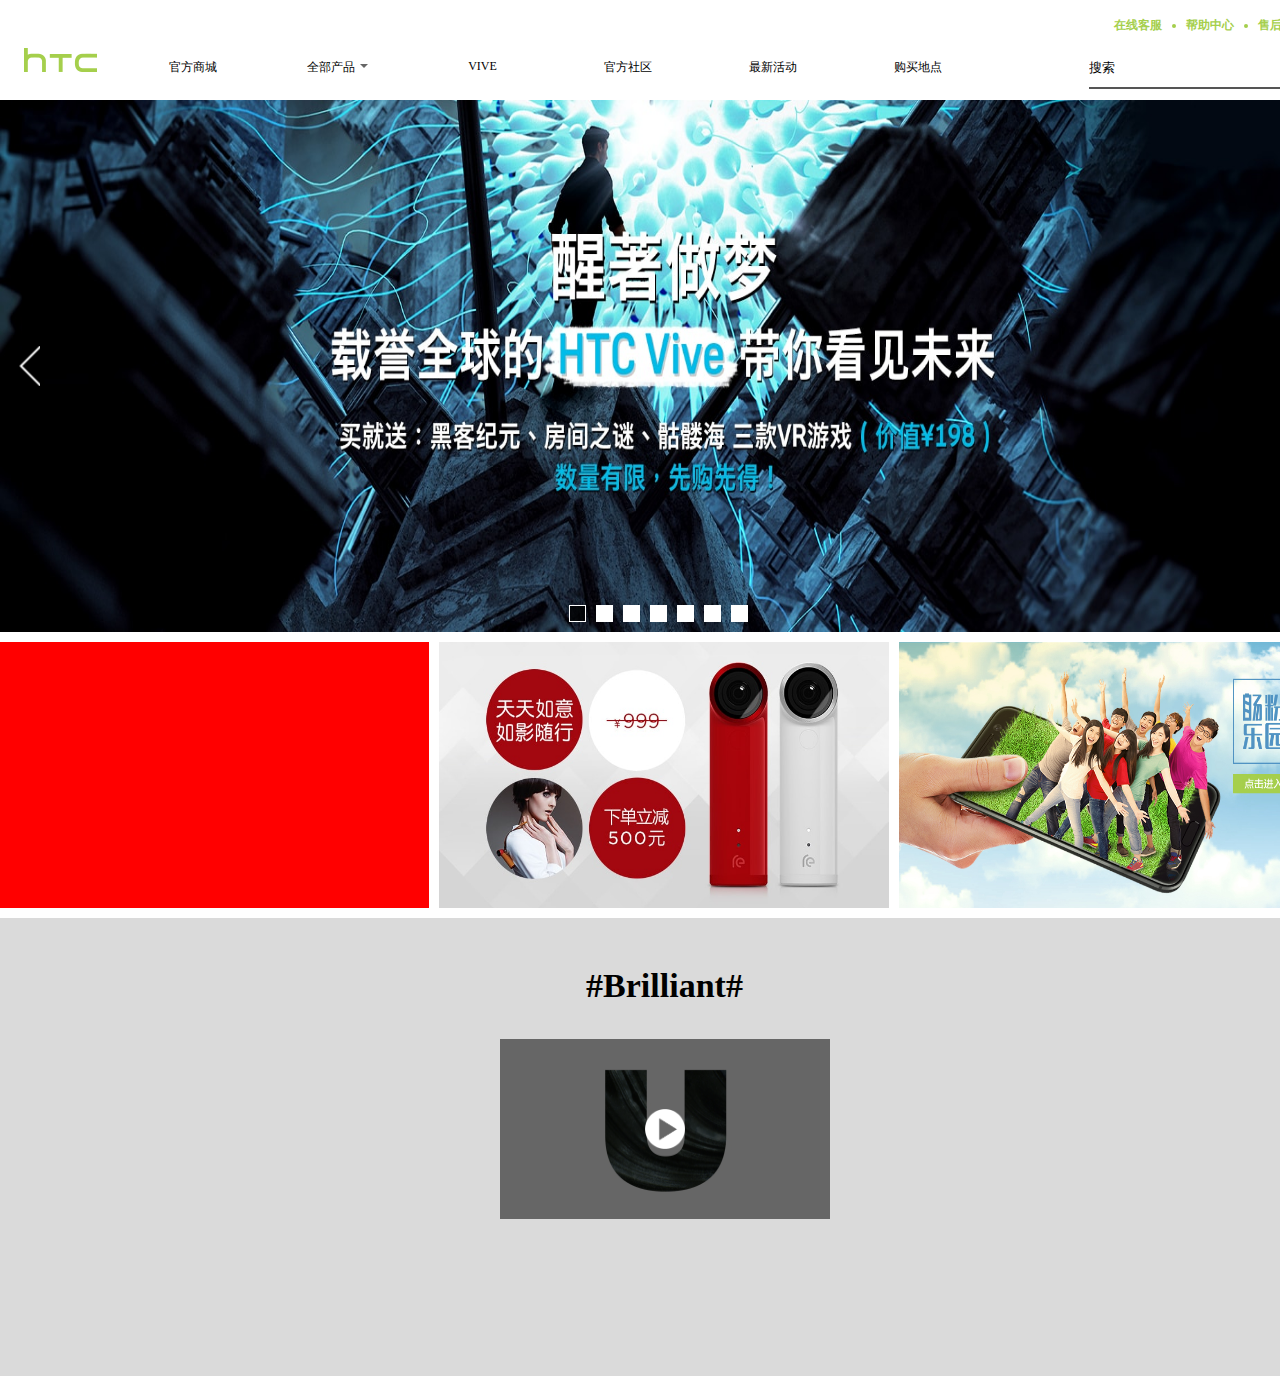
==== index.html @ 27a47383 "第一天" ====
<!DOCTYPE html>
<html>
	<head>
		<meta charset="utf-8" />
		<title></title>
	</head>
	<link rel="stylesheet" type="text/css" href="css/index.css">
	<script type="text/javascript" src="js/jquery-1.8.3.js"></script>
	<script type="text/javascript" src="js/lunbo.js"></script>
	<script type="text/javascript" src="js/index.js"></script>
	<body>
		<div class="header">
			<div class="midd">
			<div class="logo"><a href="#"></a></div>
			<div class="header-nav">
				<ul>
					<li>官方商城</li>
					<li class="produce">全部产品</li>
					<li>VIVE</li>
					<li>官方社区</li>
					<li>最新活动</li>
					<li>购买地点</li>
				</ul>
			</div>
			<div class="header-right">
				<div class="help-information">
					<ul>
					<li>在线客服</li>
					<li><div></div></li>
					<li>帮助中心</li>
					<li><div></div></li>
					<li>售后服务</li>
					</ul>
				</div>
				<div class="search">
					<input type="text" value="搜索">
					<input type="button">
				</div>
			</div>
			</div>
		</div>
		
		<!--lunbo-->
	<div class="banner">
		 <div class="midd">
		 	<div class="bannerbox">
          <ul>
		  <li><a href="#"><img id="img01" src="img/banner1.jpg"/></a></li>
		  <li><a href="#"><img id="img02" src="img/banner2.jpg"/></a></li>
		  <li><a href="#"><img id="img03" src="img/banner3.jpg"/></a></li>
		  <li><a href="#"><img id="img04" src="img/banner4.jpg"/></a></li>
		  <li><a href="#"><img id="img05" src="img/banner5.jpg"/></a></li>
		  <li><a href="#"><img id="img04" src="img/banner6.jpg"/></a></li>
		  <li><a href="#"><img id="img05" src="img/banner7.jpg"/></a></li>
		  <li><a href="#"><img id="img01" src="img/banner1.jpg"/></a></li>
		  </ul>
		  <ol>
			<li class="active"></li>
			<li></li>
			<li></li>
			<li></li>
			<li></li>
			<li></li>
			<li></li>
			
		 </ol>
		<span class="left"></span>
		<span class="right"></span>
		 	</div>
		 </div>
		</div> 
  <!--  imglist图片		--> 
		 <div class="midd">
		   <div class="imglist">
		 		<div class="youkuvideo">
		 			<iframe width="429" height="266" src="http://player.youku.com/embed/XMjE4MDY0MzEzMg==" frameborder="0" allowfullscreen=""></iframe>
		 		</div>
		 		<div class="boximg1">
		 			<a href="#"><img  src="img/img1.jpg"></a>
		 		</div>
		 		<div class="boximg2">
		 			<a href="#"><img src="img/img2.jpg"></a>
		 		</div>
		 	</div>
		 </div>
    <!-- 视频模块-->
     <div class="midd">
       <div class="movie">
       	    <h2>#Brilliant#</h2>
       	    <div class="video">
       	    	<a href="#"><img src="img/htc-u-ultra-video-thm .jpg" class="videoimg"></a>
       	    	<a href="#"><div class="shadow"><span><img src="img/button-video.png"></span></div></a>
       	    </div>
       	
        </div>
      </div>   
    
		
	</body>
</html>
---- css/index.css ----
/*********************************common***************************************/
* {
  padding: 0px;
  margin: 0px; }

li {
  list-style: none; }

a {
  text-decoration: none; }

.midd {
  width: 1329px;
  margin: 0 auto; }

/**********************************header*****************************/
.header {
  width: 100%;
  height: 100px; }

.logo {
  width: 120px;
  height: 100px;
  background: url("../img/htc-logo.png") no-repeat center 48px;
  float: left; }

.header-nav {
  height: 100%;
  width: 873px;
  float: left; }

.header-nav ul {
  overflow: hidden;
  margin-top: 59px; }

.header-nav ul li {
  width: 145px;
  text-align: center;
  float: left;
  font-size: 12px; }

.header-nav ul li:hover {
  color: #a5cf4c;
  cursor: pointer; }

.header-right {
  width: 240px;
  height: 100%;
  float: right; }

.help-information {
  width: 220px;
  height: 50px;
  float: right;
  display: table; }

.help-information ul {
  overflow: hidden;
  display: table-cell;
  vertical-align: middle; }

.help-information li {
  float: left;
  color: #A5CF4C;
  margin: 0 5px;
  font-size: 12px;
  font-weight: 600;
  display: table-cell;
  vertical-align: middle; }

.help-information li div {
  width: 4px;
  height: 4px;
  border-radius: 50%;
  background: #A5CF4C;
  margin: 0 auto;
  display: inline-block; }

.header-right .search {
  width: 240px;
  height: 37px;
  float: right;
  border-bottom: 2px solid #555; }

.header-right .search input {
  float: left; }

.header-right .search input[type="text"] {
  width: 210px;
  height: 35px;
  border: none;
  outline: none; }

.header-right .search input[type="button"] {
  width: 25px;
  height: 35px;
  border: none;
  outline: none;
  background: url("../img/magnify.png") no-repeat center center; }

.produce:after {
  content: "";
  width: 0;
  height: 0;
  border-style: solid;
  border-width: 4px 4px 0px 4px;
  border-color: #666666 transparent transparent transparent;
  position: relative;
  top: 8px;
  margin-left: 5px; }

/********************************banner******************************/
.banner {
  height: 532px;
  width: 100%; }

.bannerbox {
  width: 1329px;
  overflow: hidden; }

.bannerbox ol li {
  background: #fff;
  border: 1px solid #fff; }

.active {
  background: rgba(0, 0, 0, 0.8) !important; }

.bannerbox {
  overflow: hidden; }

.left {
  background: url("../img/left.png") no-repeat center; }

.right {
  background: url("../img/right.png") no-repeat center; }

/********************************imglist******************************/
.imglist {
  width: 1329px;
  height: 266px;
  padding: 10px 0px; }

.youkuvideo {
  width: 429px;
  height: 100%;
  background: red;
  float: left; }

.boximg1 {
  width: 450px;
  height: 100%;
  float: left;
  margin: 0 10px; }

.boximg2 {
  width: 429px;
  height: 100%;
  float: left; }

.boximg1 img {
  width: 450px;
  height: 100%; }

.boximg2 img {
  width: 429px;
  height: 100%; }

/********************************movie******************************/
.movie {
  width: 1329px;
  height: 408px;
  background: #dadada;
  padding-top: 50px; }

.movie h2 {
  font-size: 34px;
  font-weight: 900;
  text-align: center;
  line-height: 36px;
  margin-bottom: 35px; }

.video {
  width: 330px;
  height: 180px;
  margin: 0 auto;
  position: relative; }

.video span {
  display: inline-block;
  width: 40px;
  height: 40px;
  position: absolute;
  left: 0px;
  right: 0;
  top: 0;
  bottom: 0;
  margin: auto; }

.videoimg {
  width: 330px;
  height: 180px; }

.video span img {
  width: 40px;
  height: 40px; }

.shadow {
  position: absolute;
  left: 0;
  top: 0;
  width: 330px;
  height: 180px;
  background: rgba(0, 0, 0, 0.6); }

/********************************shoplist******************************/
.shoplist {
  width: 1329px;
  height: 562px; }

/*# sourceMappingURL=index.css.map */
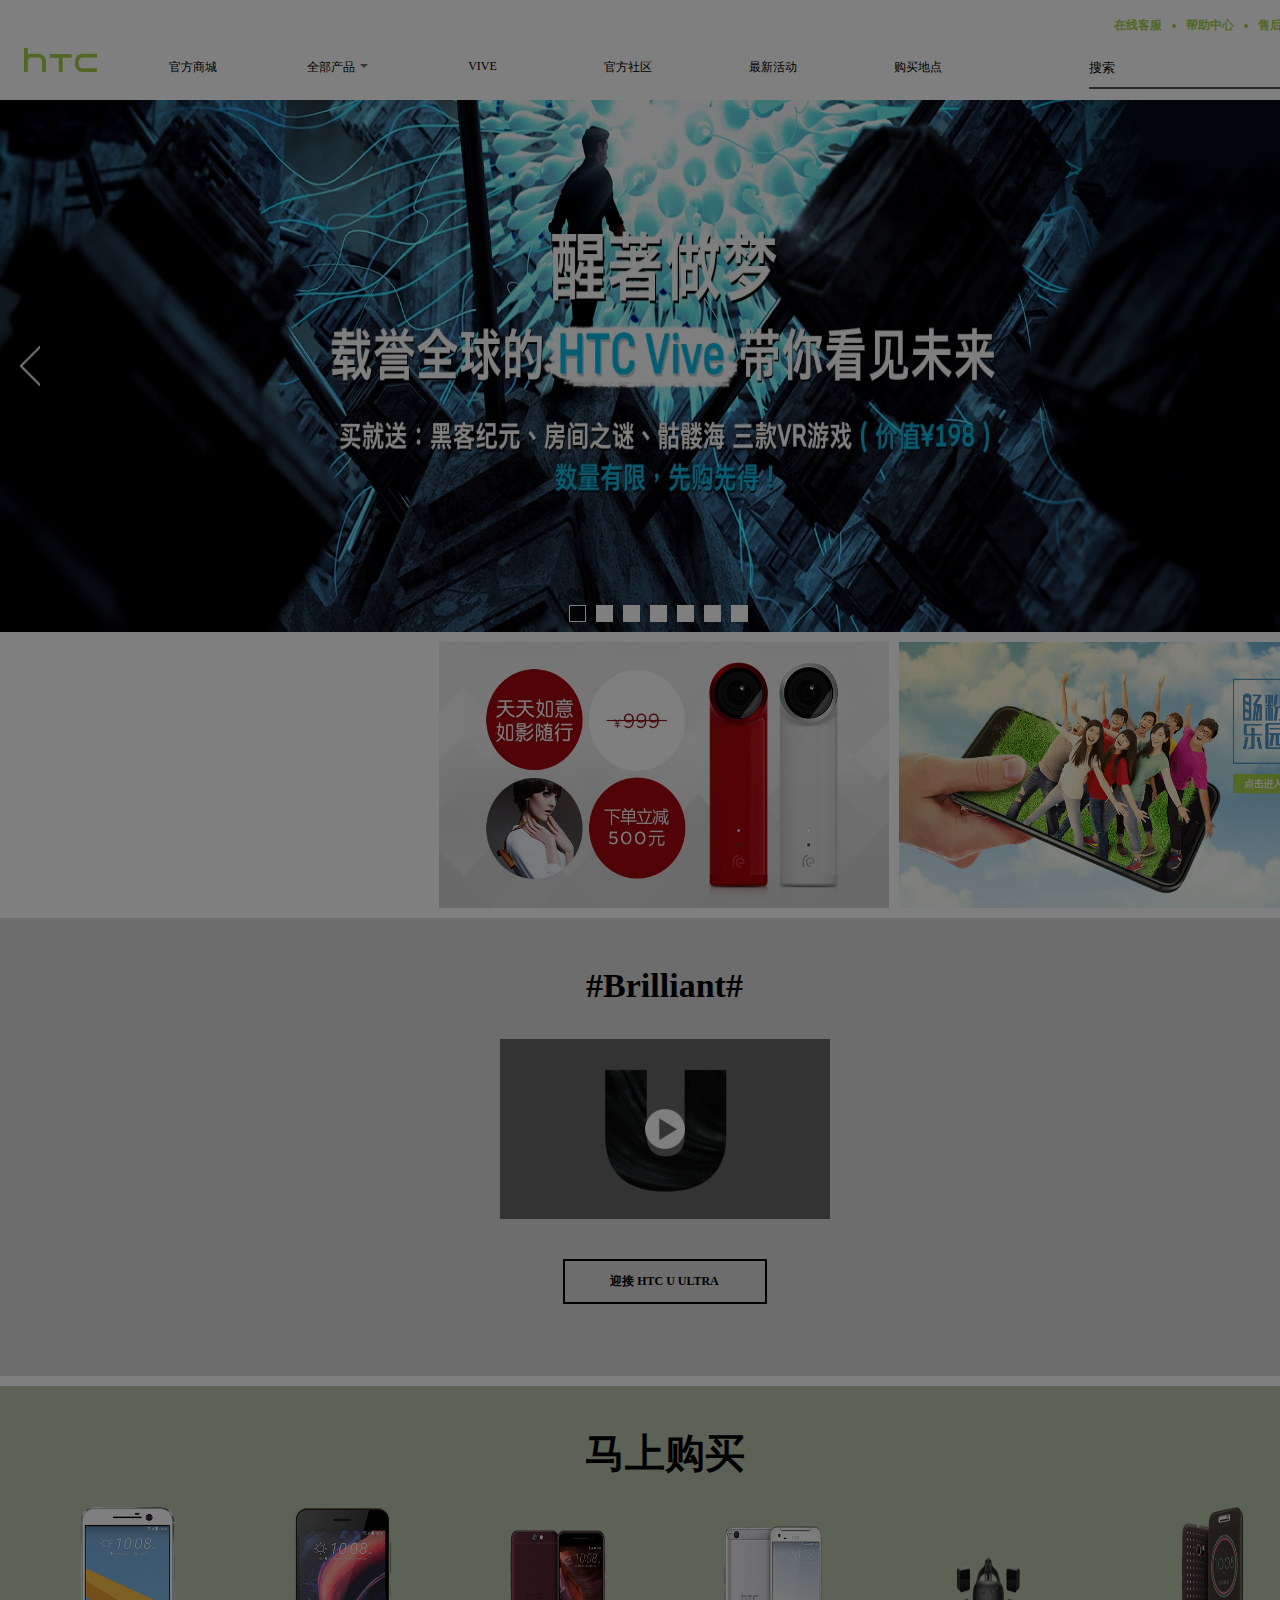
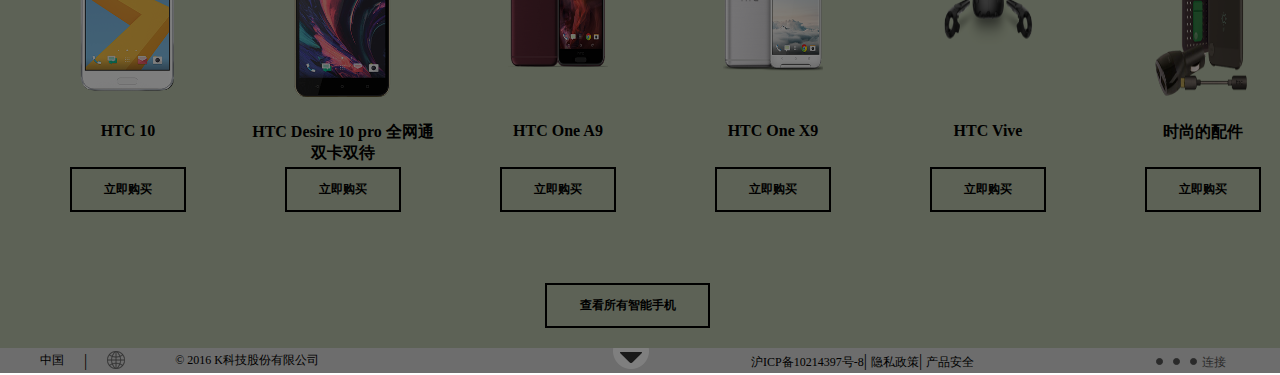
==== commit d679842e: "第一天晚上提交" ====
--- a/index.html
+++ b/index.html
@@ -8,7 +8,8 @@
 	<script type="text/javascript" src="js/jquery-1.8.3.js"></script>
 	<script type="text/javascript" src="js/lunbo.js"></script>
 	<script type="text/javascript" src="js/index.js"></script>
-	<body>
+	<body style="position: relative;">
+		<div id="mainShadow"></div>
 		<div class="header">
 			<div class="midd">
 			<div class="logo"><a href="#"></a></div>
@@ -84,6 +85,7 @@
 		 	</div>
 		 </div>
     <!-- 视频模块-->
+   
      <div class="midd">
        <div class="movie">
        	    <h2>#Brilliant#</h2>
@@ -91,10 +93,190 @@
        	    	<a href="#"><img src="img/htc-u-ultra-video-thm .jpg" class="videoimg"></a>
        	    	<a href="#"><div class="shadow"><span><img src="img/button-video.png"></span></div></a>
        	    </div>
+       	    <div class="welcome">
+       	    	迎接 HTC U ULTRA
+       	    </div>
        	
         </div>
       </div>   
+   <!-- shoplist -->
+   <div class="midd">
+     <div class="shoplist">
+     	 	 <h2><a href="#">马上购买</a></h2>
+     	 	 <div class="shoplist-list">
+     	 	 <dl>
+     	 	 	<dt><a href="#"><img src="img/buy1.png" class="shopimg"></a></dt>
+     	 	 	<dd class="shopText">HTC 10</dd>
+     	 	 	<dd class="buybutton">立即购买</dd>
+     	 	 </dl>
+     	 	 <dl>
+     	 	 	<dt><a href="#"><img src="img/buy3.png" class="shopimg"></a></dt>
+     	 	 	<dd class="shopText">HTC Desire 10 pro 全网通双卡双待</dd>
+     	 	 	<dd class="buybutton">立即购买</dd>
+     	 	 </dl>
+     	 	 <dl>
+     	 	 	<dt><a href="#"><img src="img/buy5.png" class="shopimg"></a></dt>
+     	 	 	<dd class="shopText">HTC One A9</dd>
+     	 	 	<dd class="buybutton">立即购买</dd>
+     	 	 </dl>
+     	 	 <dl>
+     	 	 	<dt><a href="#"><img src="img/buy6.png" class="shopimg"></a></dt>
+     	 	 	<dd class="shopText">HTC One X9</dd>
+     	 	 	<dd class="buybutton">立即购买</dd>
+     	 	 </dl>
+     	 	 <dl>
+     	 	 	<dt><a href="#"><img src="img/buy7.png" class="shopimg"></a></dt>
+     	 	 	<dd class="shopText">HTC Vive</dd>
+     	 	 	<dd class="buybutton">立即购买</dd>
+     	 	 </dl>
+     	 	 <dl>
+     	 	 	<dt><a href="#"><img src="img/buy8.png" class="shopimg"></a></dt>
+     	 	 	<dd class="shopText">时尚的配件</dd>
+     	 	 	<dd class="buybutton">立即购买</dd>
+     	 	 </dl>
+     	 	 </div>	
+     	 	 <div class="allphone">
+     	 	 	查看所有智能手机
+     	 	 </div>
+     	</div>
+   </div>		
+  <!-- footer-->
+   <div class="midd">
+      <div class="footer">
+      	<div class="footer-main">
+      	 <div class="footer-top">
+      	    <div class="footer-left">
+      	  		<div class="china f12">中国</div><span>|</span>
+      	  		<div class="globalicon"><img src="img/globe_nbg.png"></div>
+      	  	
+      	  	   <div class="companytext f12">&copy;&nbsp;2016 K科技股份有限公司</div>
+      	   </div>
+      	  <div class="footer-middle"></div>
+      	  <div class="footer-right">
+      	  	  <div class="footer-right-last"> 
+      	  	   <div class="pot">
+      	  	  	  <div class="dot"></div>
+      	  	  	  <div class="dot"></div>
+      	  	  	  <div class="dot"></div>
+      	  	  	</div>  
+      	  	  	<div class="link"><a href="#" class="f12"> 连接</a></div>  
+      	  	  </div> 
+      	  	  <div class="beian">
+      	  	  	<a href="#" class="f12">沪ICP备10214397号-8</a>|
+      	  	  	<a href="#" class="f12">隐私政策</a>|
+      	  	  	<a href="#" class="f12">产品安全</a>
+      	  	  </div>
+      	     </div>
+           </div>
+       
+         
+         <div class="footer-bottom f12">
+         	  <div class="footer-bottom-link">
+         	  	 <div class="link-cols1">
+         	  	 	<ul>
+         	  	 		<li>
+         	  	 			<ul>
+         	  	 				<div>全部产品</div>
+         	  	 				<li><a href="#">HTC智能手机</a></li>
+         	  	 				<li><a href="#">HTC如影</a></li>
+         	  	 				<li><a href="#">HTC配件</a></li>
+         	  	 				<li><a href="#">线下门店</a></li>
+         	  	 			</ul>
+         	  	 		</li>
+         	  	 		<li>
+         	  	 			<ul>
+         	  	 				 <div>HTC Club</div>
+         	  	 				<li><a href="#">官方社区</a></li>
+         	  	 				
+         	  	 			</ul>
+         	  	 		</li>
+         	  	 		<li>
+         	  	 			<ul>
+         	  	 				<li><a href="#">创新</a></li>
+         	  	 				<li><a href="#">UltraPixel 摄像头</a></li>
+         	  	 				<li><a href="#">HTC迁移</a></li>
+         	  	 				<li><a href="#">HTC Connent</a></li>
+         	  	 			</ul>
+         	  	 		</li>
+         	  	 	</ul>
+         	  	 </div>
+         	  	 <div class="link-cols2">
+         	  	 	<ul>
+         	  	 		<li>
+         	  	 			<ul>
+         	  	 				<div>官方商城</div>
+         	  	 				<li><a href="#">全部手机</a></li>
+         	  	 				<li><a href="#">配件专区</a></li>
+         	  	 				<li><a href="#">售后服务</a></li>
+         	  	 			</ul>
+         	  	 		</li>
+         	  	 		<li>
+         	  	 			<ul>
+         	  	 			<div>关于HTC</div>
+         	  	 			<li><a href="#">新闻稿</a></li>
+         	  	 			<li><a href="#">公司概览</a></li>
+         	  	 			<li><a href="#">管理层</a></li>
+         	  	 			<li><a href="#">企业责任</a></li>
+         	  	 			</ul>
+         	  	 		</li>
+         	  	 	</ul>
+         	  	 </div>
+         	  	 <div class="link-cols3">
+         	  	 	<ul>
+         	  	 		<li>
+         	  	 			<ul>
+         	  	 				<div>活动专区</div>
+         	  	 				<li><a href="#">进行中的活动</a></li>
+         	  	 			</ul>
+         	  	 		</li>
+         	  	 		<li>
+         	  	 			<ul>
+         	  	 				<div>网站</div>
+         	  	 				<li><a href="#">HTC Vive官方网站</a></li>
+         	  	 				<li><a href="#">HTC Blog</a></li>
+         	  	 				<li><a href="#">HTC Dev</a></li>
+         	  	 				<li><a href="#">HTC Pro</a></li>
+         	  	 				<li><a href="#">HTC Research</a></li>
+         	  	 			</ul>
+         	  	 		</li>
+         	  	 	</ul>
+         	  	 </div>
+         	  	 <div class="link-cols4">
+         	  	 	<ul>
+         	  	 		<li>
+         	  	 			<ul>
+         	  	 				<div>技术支持</div>
+         	  	 				<li><a href="#">软件下载</a></li>
+         	  	 				<li><a href="#">产品保固说明</a></li>
+         	  	 				<li><a href="#">客户服务中心</a></li>
+         	  	 				<li><a href="#">中国-香港维修注册</a></li>
+         	  	 				<li><a href="#">客服自助平台</a></li>
+         	  	 				
+         	  	 			</ul>
+         	  	 		</li>
+         	  	 		<li>
+         	  	 			<div>人才招募</div>
+         	  	 			<ul>
+         	  	 				<li><a href="#">加入我们</a></li>
+         	  	 			</ul>
+         	  	 		</li>
+         	  	 	</ul>
+         	  	 </div>
+         	  </div>
+         	  <div class="footer-legal">
+         	  	  <div class="footer-logo"><img src="img/htc-footer-logo.png"></div>
+         	  	  <p>Copyright 2016 宏达国际电子股份有限公司。 著作权所有，并保留一切权利。<p>
+         	  	  <ul>
+         	  	  	<li><a href="#">使用条款和客户隐私政策</a></li>
+         	  	  	<li><a href="#">沪ICP备10214397号-3</a></li>
+         	  	  </ul>	
+         	  	
+         	  </div>
+         </div>
+        </div>
+      </div>
+     </div>
     
-		
+    
 	</body>
 </html>
--- a/css/index.css
+++ b/css/index.css
@@ -1,3 +1,4 @@
+@charset "UTF-8";
 /*********************************common***************************************/
 * {
   padding: 0px;
@@ -12,6 +13,16 @@
 .midd {
   width: 1329px;
   margin: 0 auto; }
+
+.f12 {
+  font-size: 12px; }
+
+a {
+  color: #000; }
+
+.active {
+  background: #333;
+  color: #fff; }
 
 /**********************************header*****************************/
 .header {
@@ -143,7 +154,6 @@
 .youkuvideo {
   width: 429px;
   height: 100%;
-  background: red;
   float: left; }
 
 .boximg1 {
@@ -212,9 +222,225 @@
   height: 180px;
   background: rgba(0, 0, 0, 0.6); }
 
+.welcome {
+  height: 41px;
+  width: 200px;
+  border: 2px solid #000;
+  text-align: center;
+  margin: 0 auto;
+  line-height: 41px;
+  margin-top: 40px;
+  font-size: 12px;
+  font-weight: 600; }
+
 /********************************shoplist******************************/
 .shoplist {
-  width: 1329px;
-  height: 562px; }
+  width: 1259px;
+  height: 482px;
+  padding: 40px 35px;
+  background: #bbc5ac;
+  margin: 10px 0 0 0;
+  overflow: hidden;
+  position: relative; }
+
+.shoplist h2 {
+  width: 100%;
+  height: 36px;
+  text-align: center;
+  font-weight: 900;
+  font-size: 40px;
+  margin-bottom: 40px; }
+
+.shoplist h2 a {
+  color: #000; }
+
+.shoplist-list {
+  width: 1300px;
+  height: 325px; }
+
+.shoplist-list dl {
+  width: 185px;
+  height: 324px;
+  float: left;
+  margin-right: 30px;
+  text-align: center; }
+
+.shoplist-list dt {
+  width: 185px;
+  height: 220px;
+  text-align: center; }
+
+.shopimg {
+  width: 100px;
+  height: 200px; }
+
+.shoplist-list .shopText {
+  width: 186px;
+  height: 35px;
+  text-align: center;
+  font-weight: 600; }
+
+.buybutton {
+  width: 112px;
+  height: 41px;
+  border: 2px solid #000;
+  text-align: center;
+  display: inline-block;
+  line-height: 41px;
+  margin-top: 10px;
+  font-size: 12px;
+  font-weight: 600; }
+
+.allphone {
+  width: 161px;
+  height: 41px;
+  position: absolute;
+  bottom: 20px;
+  left: 545px;
+  border: 2px solid #000;
+  text-align: center;
+  line-height: 41px;
+  font-size: 12px;
+  font-weight: 600; }
+
+/*****************************************footer*******************************************/
+.footer {
+  width: 100%;
+  height: 25px;
+  background: #dadada;
+  position: relative; }
+
+.footer-main {
+  position: absolute;
+  top: 0px;
+  left: 0px; }
+
+.footer-top {
+  width: 100%;
+  height: 25px;
+  background: #dadada; }
+
+.footer-left {
+  width: 611px;
+  height: 25px;
+  float: left; }
+  .footer-left div {
+    float: left; }
+
+.footer-left span {
+  float: left;
+  line-height: 25px; }
+
+.china {
+  line-height: 25px;
+  padding-left: 40px;
+  padding-right: 20px; }
+
+.globalicon {
+  padding-left: 20px;
+  padding-right: 50px;
+  margin-top: 3px; }
+
+.companytext {
+  line-height: 25px; }
+
+.footer-middle {
+  width: 40px;
+  height: 22px;
+  float: left;
+  background: url("../img/up-down.png") no-repeat left center;
+  cursor: pointer; }
+
+.footer-right {
+  width: 611px;
+  float: right; }
+
+.footer-right-last {
+  width: 111px;
+  height: 25px;
+  float: right; }
+
+.beian {
+  width: 500px;
+  line-height: 25px;
+  padding: 0 20px 0 100px; }
+
+.pot {
+  margin-top: 10px;
+  overflow: hidden;
+  float: left; }
+  .pot .dot {
+    width: 5px;
+    height: 5px;
+    border-radius: 50%;
+    border: 1px solid #555;
+    float: left;
+    background: #555555;
+    margin: 0 5px; }
+
+.link {
+  float: left;
+  line-height: 25px; }
+
+.link a {
+  color: #555; }
+
+.footer-bottom {
+  width: 1239px;
+  height: 342px;
+  padding: 40px 45px 30px 45px;
+  background: #333;
+  display: none; }
+
+.footer-bottom a {
+  color: #fff; }
+
+.footer-bottom-link {
+  width: 855px;
+  height: 342px;
+  float: left; }
+
+.link-cols1, .link-cols2, .link-cols3, .link-cols4 {
+  float: left;
+  width: 200px;
+  height: 342px; }
+
+.link-cols1 div, .link-cols2 div, .link-cols3 div, .link-cols4 div {
+  color: #fff;
+  font-size: 12px;
+  font-weight: 600; }
+
+.footer-legal {
+  width: 359px;
+  height: 140px;
+  float: left; }
+
+.link-cols1 > ul > li, .link-cols2 > ul > li, .link-cols3 > ul > li, .link-cols4 > ul > li {
+  margin-bottom: 20px; }
+
+.link-cols1 > ul > li > ul > li, .link-cols2 > ul > li > ul > li, .link-cols3 > ul > li > ul > li, .link-cols4 > ul > li > ul > li {
+  margin: 10px 0; }
+
+.link-cols3 {
+  float: left; }
+
+.footer-legal p {
+  color: #fff;
+  margin-top: 20px; }
+
+.footer-legal ul li {
+  margin: 10px 0; }
+
+/****************遮罩层***************************************************/
+#mainShadow {
+  width: 100%;
+  height: 100%;
+  position: absolute;
+  left: 0px;
+  top: 0px;
+  background: black;
+  opacity: 0.5;
+  filter: alpha(opacity=50);
+  z-index: 10; }
 
 /*# sourceMappingURL=index.css.map */
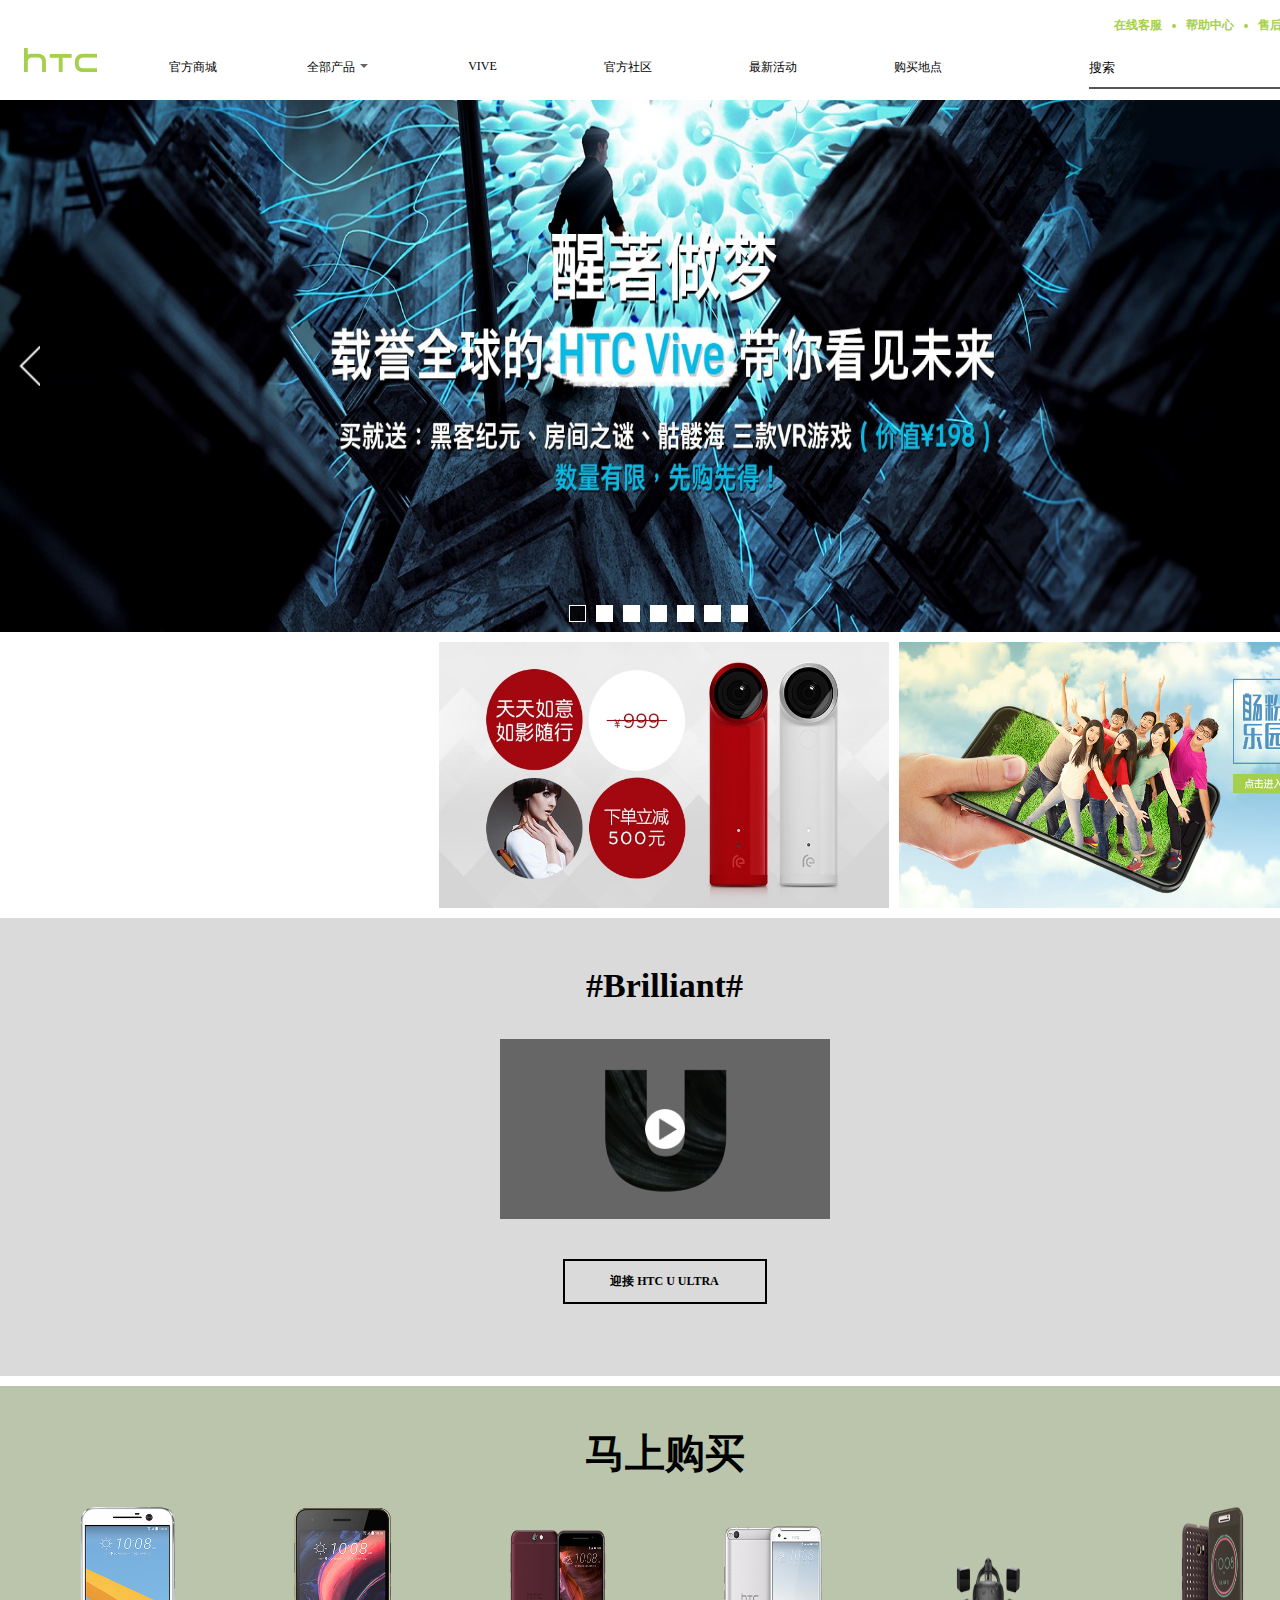
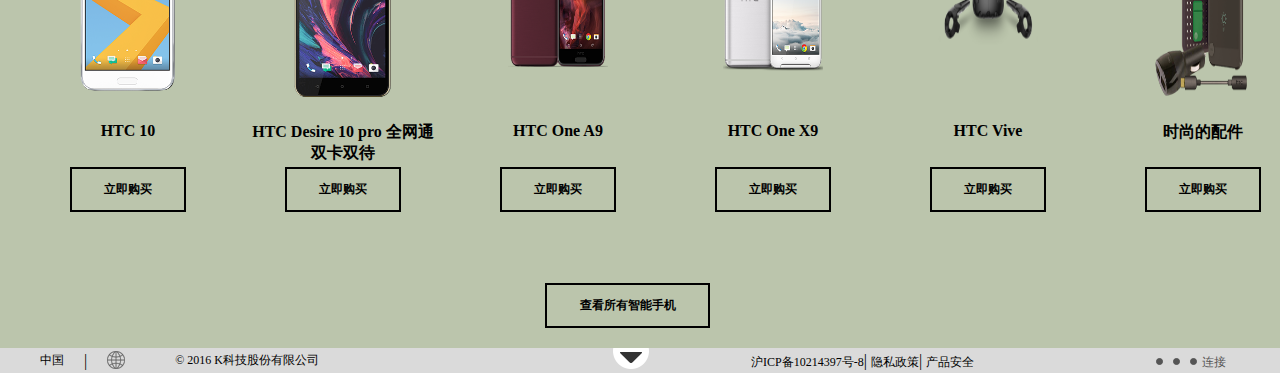
==== commit 29747707: "0213完" ====
--- a/index.html
+++ b/index.html
@@ -5,23 +5,30 @@
 		<title></title>
 	</head>
 	<link rel="stylesheet" type="text/css" href="css/index.css">
+	<link rel="stylesheet" type="text/css" href="css/iconfont.css">
 	<script type="text/javascript" src="js/jquery-1.8.3.js"></script>
 	<script type="text/javascript" src="js/lunbo.js"></script>
 	<script type="text/javascript" src="js/index.js"></script>
 	<body style="position: relative;">
 		<div id="mainShadow"></div>
+		<div id="shadowvideo">
+			<video width="900" height="506" src="video/666.mp4" autoplay="autoplay" preload="none" controls="controls" ></video>
+		    <i class="close iconfont icon-shanchu" style="font-size:30px;line-height:50px;"></i>
+		</div>
 		<div class="header">
 			<div class="midd">
 			<div class="logo"><a href="#"></a></div>
 			<div class="header-nav">
 				<ul>
 					<li>官方商城</li>
-					<li class="produce">全部产品</li>
+					<li class="produce">全部产品
+					</li>
 					<li>VIVE</li>
 					<li>官方社区</li>
 					<li>最新活动</li>
 					<li>购买地点</li>
 				</ul>
+				
 			</div>
 			<div class="header-right">
 				<div class="help-information">
@@ -39,6 +46,35 @@
 				</div>
 			</div>
 			</div>
+			
+			<div class="card">
+			  <div class="midd2">
+				<ul>
+					<li><a href="#">智能手机</a></li>
+					<li><a href="#">相机</a></li>
+					<li><a href="#">vive</a></li>
+					<li><a href="#">配件</a></li>
+				</ul>
+				
+					<dl>
+						<dt><img src="img/buy11.png"></dt>
+						<dd>HTC One X9<p>靠谱才出众</p></dd>
+					</dl>
+					<dl>
+						<dt><img src="img/buy12.png"></dt>
+						<dd>HTC U 双屏 全网通<p>大热爱，小自然</p></dd>
+					</dl>
+					<dl>
+						<dt><img src="img/buy10.png"></dt>
+						<dd>HTC Desire 10 pro 全网通双卡双待<p>就是玩会儿</p></dd>
+					</dl>
+					<dl>
+						<dt><img src="img/buy9.png"></dt>
+						<dd>HTC One A9<p>不从众，才出众</p></dd>
+					</dl>
+				
+			</div>
+		  </div>	
 		</div>
 		
 		<!--lunbo-->
@@ -90,8 +126,8 @@
        <div class="movie">
        	    <h2>#Brilliant#</h2>
        	    <div class="video">
-       	    	<a href="#"><img src="img/htc-u-ultra-video-thm .jpg" class="videoimg"></a>
-       	    	<a href="#"><div class="shadow"><span><img src="img/button-video.png"></span></div></a>
+       	    	<img src="img/htc-u-ultra-video-thm .jpg" class="videoimg">
+       	    	<div class="shadow"><span><img src="img/button-video.png"></span></div>
        	    </div>
        	    <div class="welcome">
        	    	迎接 HTC U ULTRA
@@ -105,32 +141,52 @@
      	 	 <h2><a href="#">马上购买</a></h2>
      	 	 <div class="shoplist-list">
      	 	 <dl>
-     	 	 	<dt><a href="#"><img src="img/buy1.png" class="shopimg"></a></dt>
+     	 	 	<dt class="seedt">
+     	 	       <a class="seedt2" href="#"><img src="img/buy2.png" class="shopimg"></a>
+     	 	 		<a class="seedt1" href="#"><img src="img/buy1.png" class="shopimg"></a>
+     	 	 	</dt>
      	 	 	<dd class="shopText">HTC 10</dd>
      	 	 	<dd class="buybutton">立即购买</dd>
      	 	 </dl>
      	 	 <dl>
-     	 	 	<dt><a href="#"><img src="img/buy3.png" class="shopimg"></a></dt>
+     	 	 	<dt class="seedt">
+     	 	 		<a class="seedt2" href="#"><img src="img/buy4.png" class="shopimg"></a>
+     	 	 		<a class="seedt1" href="#"><img src="img/buy3.png" class="shopimg"></a>
+     	 	 		
+     	 	 	</dt>
+     	 	 	
      	 	 	<dd class="shopText">HTC Desire 10 pro 全网通双卡双待</dd>
      	 	 	<dd class="buybutton">立即购买</dd>
      	 	 </dl>
      	 	 <dl>
-     	 	 	<dt><a href="#"><img src="img/buy5.png" class="shopimg"></a></dt>
+     	 	 	<dt class="seedt">
+     	 	 		<a class="" href="#"><img src="img/buy5.png" class="shopimg"></a>
+     	 	 		<a class="seedt2" href="#"><span class="light"></span></a>
+     	 	 	</dt>
      	 	 	<dd class="shopText">HTC One A9</dd>
      	 	 	<dd class="buybutton">立即购买</dd>
      	 	 </dl>
      	 	 <dl>
-     	 	 	<dt><a href="#"><img src="img/buy6.png" class="shopimg"></a></dt>
+     	 	 	<dt class="seedt">
+     	 	 		<a href="#"><img src="img/buy6.png" class="shopimg"></a>
+     	 	 		<a href="#"></a>
+     	 	 	</dt>
      	 	 	<dd class="shopText">HTC One X9</dd>
      	 	 	<dd class="buybutton">立即购买</dd>
      	 	 </dl>
      	 	 <dl>
-     	 	 	<dt><a href="#"><img src="img/buy7.png" class="shopimg"></a></dt>
+     	 	 	<dt class="seedt">
+     	 	 		<a href="#"><img src="img/buy7.png" class="shopimg"></a>
+     	 	 		<a href="#"></a>
+     	 	 	</dt>
      	 	 	<dd class="shopText">HTC Vive</dd>
      	 	 	<dd class="buybutton">立即购买</dd>
      	 	 </dl>
      	 	 <dl>
-     	 	 	<dt><a href="#"><img src="img/buy8.png" class="shopimg"></a></dt>
+     	 	 	<dt class="seedt">
+     	 	 		<a href="#"><img src="img/buy8.png" class="shopimg"></a>
+     	 	 		<a href="#"></a>
+     	 	 	</dt>
      	 	 	<dd class="shopText">时尚的配件</dd>
      	 	 	<dd class="buybutton">立即购买</dd>
      	 	 </dl>
--- a/css/index.css
+++ b/css/index.css
@@ -24,10 +24,15 @@
   background: #333;
   color: #fff; }
 
+.midd2 {
+  width: 1140px;
+  margin: 0 auto; }
+
 /**********************************header*****************************/
 .header {
   width: 100%;
-  height: 100px; }
+  height: 100px;
+  position: relative; }
 
 .logo {
   width: 120px;
@@ -42,13 +47,15 @@
 
 .header-nav ul {
   overflow: hidden;
-  margin-top: 59px; }
+  height: 100px; }
 
 .header-nav ul li {
   width: 145px;
   text-align: center;
   float: left;
-  font-size: 12px; }
+  font-size: 12px;
+  padding-top: 59px;
+  padding-bottom: 28px; }
 
 .header-nav ul li:hover {
   color: #a5cf4c;
@@ -120,6 +127,20 @@
   top: 8px;
   margin-left: 5px; }
 
+.produce:hover:after {
+  content: "";
+  width: 0;
+  height: 0;
+  border-style: solid;
+  border-width: 0px 4px 4px 4px;
+  border-color: transparent transparent #a5cf4c transparent;
+  position: relative;
+  top: 0px;
+  margin-left: 5px; }
+
+.produce:hover {
+  background: #F4F4F4; }
+
 /********************************banner******************************/
 .banner {
   height: 532px;
@@ -268,7 +289,25 @@
 .shoplist-list dt {
   width: 185px;
   height: 220px;
-  text-align: center; }
+  text-align: center;
+  overflow: hidden;
+  position: relative; }
+
+.seedt1 {
+  display: inline-block;
+  width: 185px;
+  height: 220px;
+  position: absolute;
+  left: 0px;
+  top: 0px; }
+
+.seedt2 {
+  display: inline-block;
+  width: 185px;
+  height: 220px;
+  position: absolute;
+  left: 0px;
+  top: 0px; }
 
 .shopimg {
   width: 100px;
@@ -441,6 +480,91 @@
   background: black;
   opacity: 0.5;
   filter: alpha(opacity=50);
-  z-index: 10; }
+  z-index: 2;
+  display: none; }
+
+#shadowvideo {
+  width: 900px;
+  height: 506px;
+  border: 1px solid #000;
+  position: fixed;
+  z-index: 5;
+  left: 0;
+  right: 0;
+  top: 0;
+  bottom: 0;
+  margin: auto;
+  background: #333;
+  display: none; }
+
+#shadowvideo .close {
+  position: absolute;
+  width: 40px;
+  height: 40px;
+  border-radius: 50%;
+  color: #fff;
+  background: #000;
+  right: -10px;
+  top: -10px;
+  text-align: center;
+  line-height: 50px;
+  padding-bottom: 10px;
+  padding-left: 2px; }
+
+.odt {
+  display: none; }
+
+/**********************************下拉框**************************************/
+.card {
+  position: absolute;
+  width: 100%;
+  height: 315px;
+  background: #F4F4F4;
+  z-index: 10;
+  left: 0px;
+  top: 100px;
+  padding: 0px 75px;
+  display: none; }
+
+.card ul {
+  width: 182px;
+  height: 225px;
+  margin: 30px 5px;
+  padding-top: 30px;
+  float: left; }
+
+.card ul li {
+  height: 50px;
+  width: 182px;
+  text-align: right; }
+
+.card ul li a {
+  font-size: 16px;
+  color: #a5cf4c;
+  font-weight: 600; }
+
+.card dl {
+  float: left;
+  width: 187px;
+  height: 236px;
+  margin-top: 60px;
+  margin-left: 20px; }
+
+.card dt {
+  width: 177px;
+  height: 170px; }
+  .card dt img {
+    width: 177px;
+    height: 170px; }
+
+.card dd {
+  font-size: 12px;
+  font-weight: 600;
+  text-align: center;
+  margin-top: 20px; }
+  .card dd p {
+    font-style: oblique;
+    font-weight: normal;
+    color: #a5cf4c; }
 
 /*# sourceMappingURL=index.css.map */
--- a/css/iconfont.css
+++ b/css/iconfont.css
@@ -0,0 +1,35 @@
+
+@font-face {font-family: "iconfont";
+  src: url('iconfont.eot?t=1486979427164'); /* IE9*/
+  src: url('iconfont.eot?t=1486979427164#iefix') format('embedded-opentype'), /* IE6-IE8 */
+  url('iconfont.woff?t=1486979427164') format('woff'), /* chrome, firefox */
+  url('iconfont.ttf?t=1486979427164') format('truetype'), /* chrome, firefox, opera, Safari, Android, iOS 4.2+*/
+  url('iconfont.svg?t=1486979427164#iconfont') format('svg'); /* iOS 4.1- */
+}
+
+.iconfont {
+  font-family:"iconfont" !important;
+  font-size:16px;
+  font-style:normal;
+  -webkit-font-smoothing: antialiased;
+  -moz-osx-font-smoothing: grayscale;
+}
+
+.icon-xihuan:before { content: "\e61a"; }
+
+.icon-uptop:before { content: "\e6e7"; }
+
+.icon-shanchu:before { content: "\e65d"; }
+
+.icon-kefu:before { content: "\e61c"; }
+
+.icon-liulanlishi:before { content: "\e647"; }
+
+.icon-wenjuandiaocha:before { content: "\e609"; }
+
+.icon-gouwuche:before { content: "\e63f"; }
+
+.icon-gouwuchetianjia:before { content: "\e640"; }
+
+.icon-lianjie:before { content: "\e646"; }
+
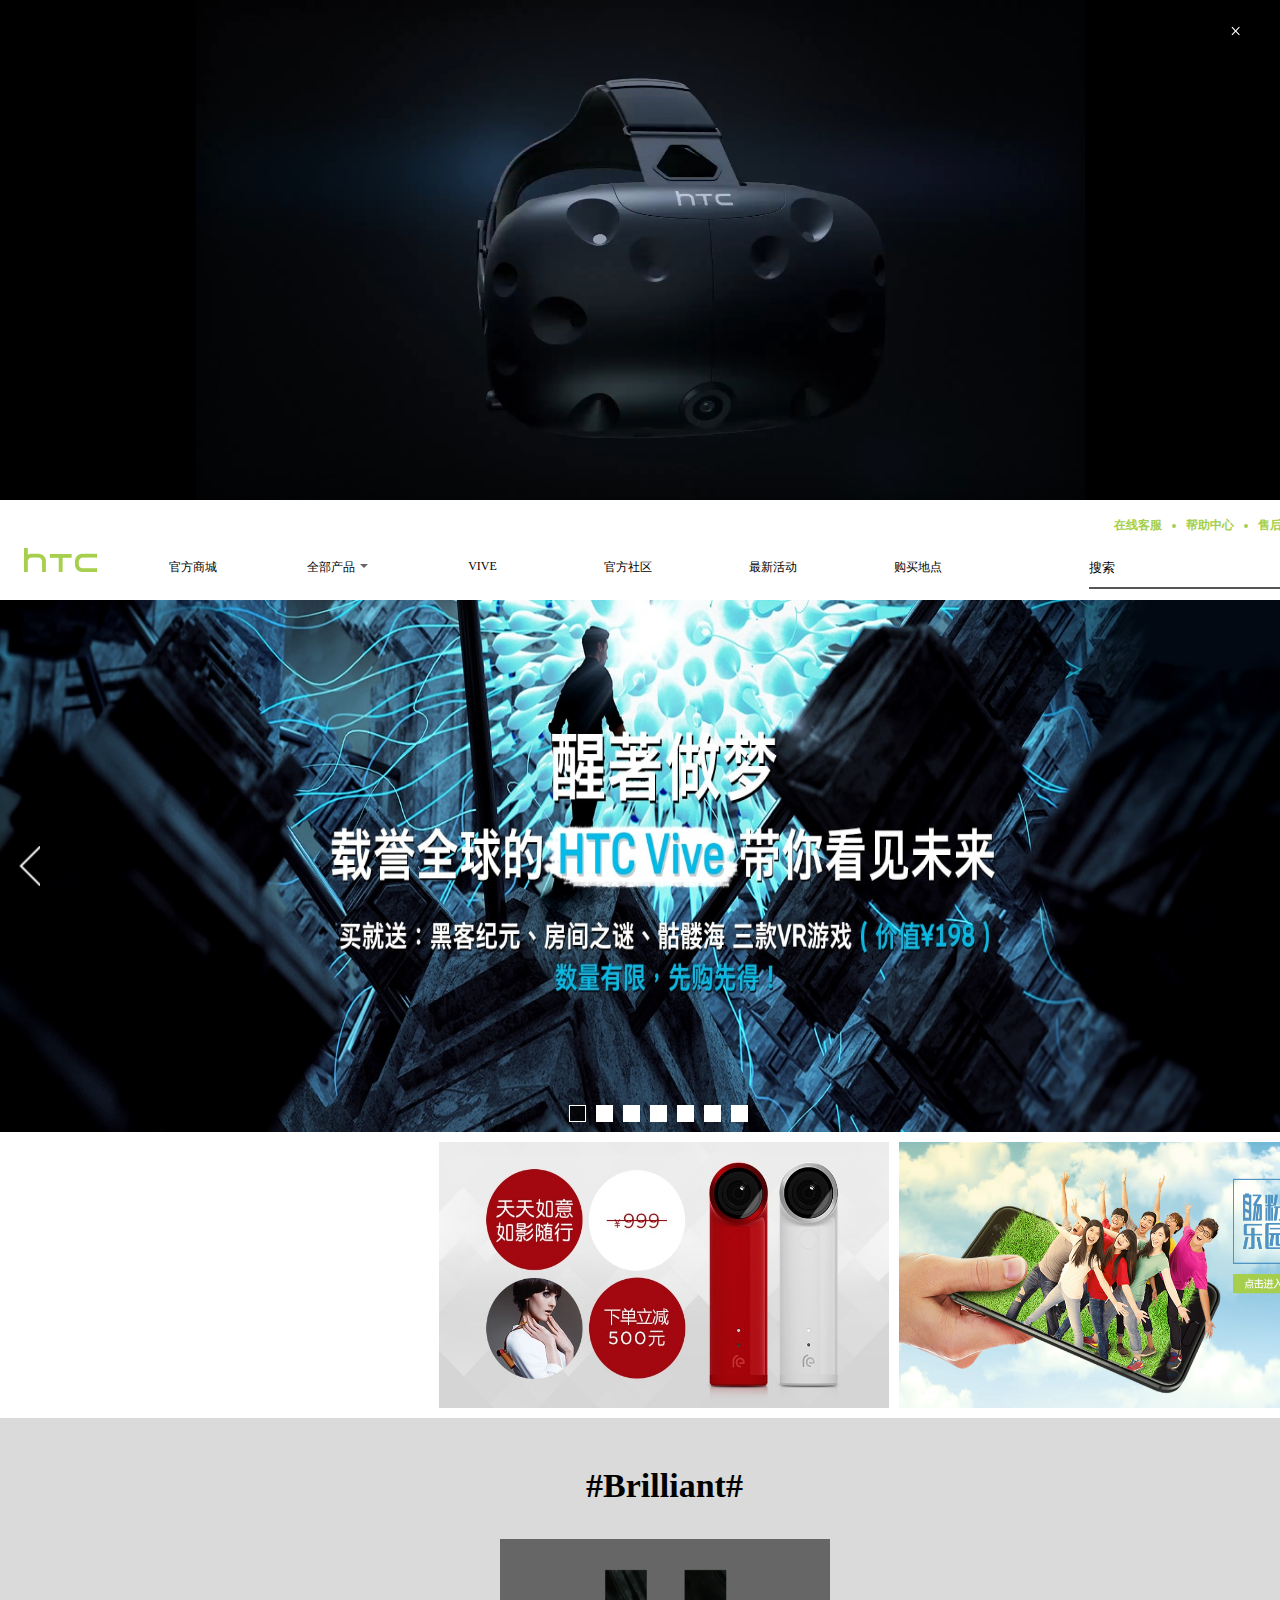
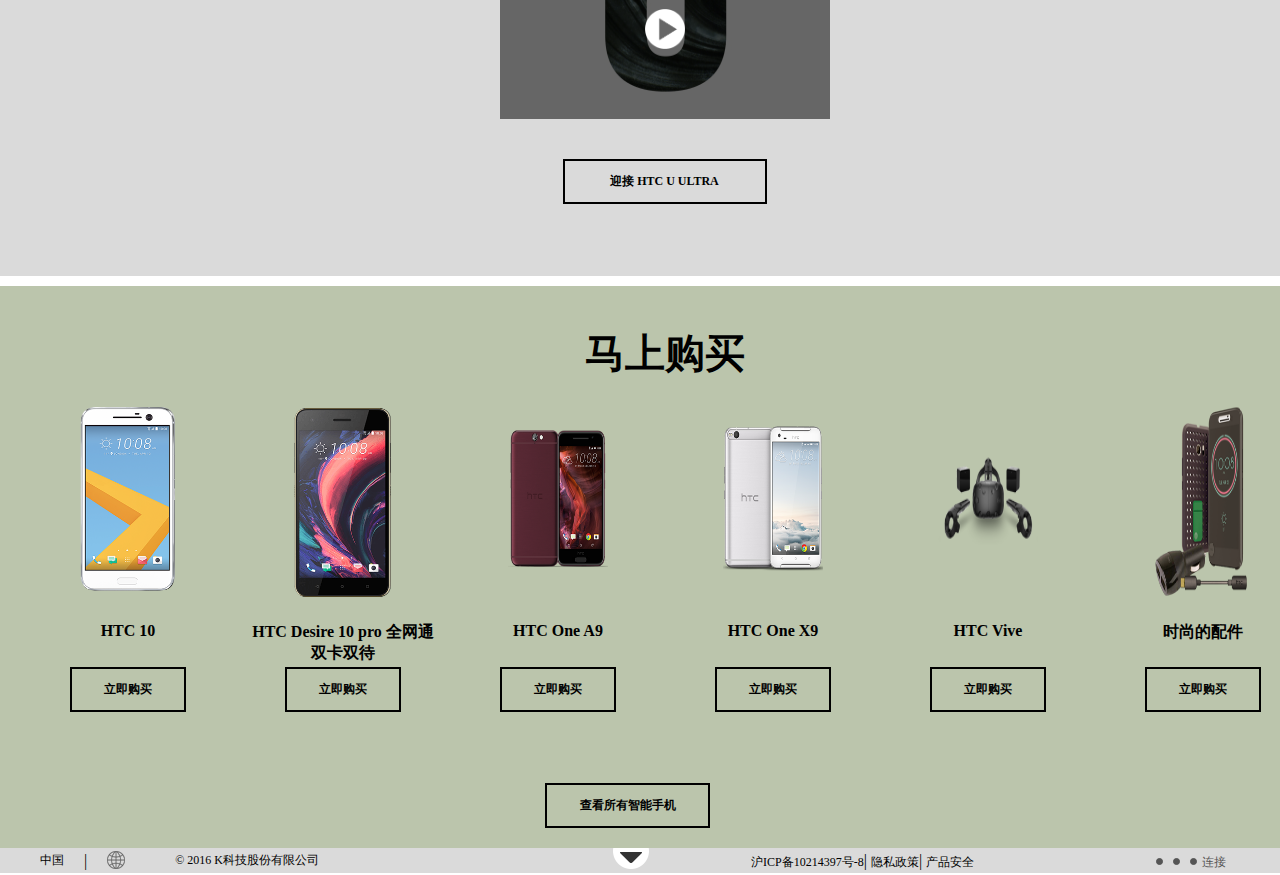
==== commit 89a4bfd4: "第五天" ====
--- a/index.html
+++ b/index.html
@@ -15,6 +15,15 @@
 			<video width="900" height="506" src="video/666.mp4" autoplay="autoplay" preload="none" controls="controls" ></video>
 		    <i class="close iconfont icon-shanchu" style="font-size:30px;line-height:50px;"></i>
 		</div>
+		<!--广告-->
+		<div id="top-advertise">
+			
+			<div class="advertise"><video width="100%" height="500" src="video/HP-02-HMD-animation.mp4" autoplay="autoplay" loop="loop" ></video></div>
+		    <span id="top-adver-span2">&times;</span>
+		    
+		</div>
+		
+		<!--头部-->
 		<div class="header">
 			<div class="midd">
 			<div class="logo"><a href="#"></a></div>
--- a/css/index.css
+++ b/css/index.css
@@ -567,4 +567,28 @@
     font-weight: normal;
     color: #a5cf4c; }
 
+/*****************************************advertise****************************************/
+#top-advertise {
+  width: 100%;
+  height: 500px;
+  position: relative; }
+
+.advertise {
+  width: 100%;
+  height: 500px; }
+
+.advertise {
+  background: #000; }
+
+#top-adver-span2 {
+  display: inline-block;
+  width: 30px;
+  height: 30px;
+  font-size: 20px;
+  color: #fff;
+  position: absolute;
+  right: 20px;
+  top: 20px;
+  cursor: pointer; }
+
 /*# sourceMappingURL=index.css.map */
--- a/css/iconfont.css
+++ b/css/iconfont.css
@@ -1,10 +1,10 @@
 
 @font-face {font-family: "iconfont";
-  src: url('iconfont.eot?t=1486979427164'); /* IE9*/
-  src: url('iconfont.eot?t=1486979427164#iefix') format('embedded-opentype'), /* IE6-IE8 */
-  url('iconfont.woff?t=1486979427164') format('woff'), /* chrome, firefox */
-  url('iconfont.ttf?t=1486979427164') format('truetype'), /* chrome, firefox, opera, Safari, Android, iOS 4.2+*/
-  url('iconfont.svg?t=1486979427164#iconfont') format('svg'); /* iOS 4.1- */
+  src: url('iconfont.eot?t=1487237415640'); /* IE9*/
+  src: url('iconfont.eot?t=1487237415640#iefix') format('embedded-opentype'), /* IE6-IE8 */
+  url('iconfont.woff?t=1487237415640') format('woff'), /* chrome, firefox */
+  url('iconfont.ttf?t=1487237415640') format('truetype'), /* chrome, firefox, opera, Safari, Android, iOS 4.2+*/
+  url('iconfont.svg?t=1487237415640#iconfont') format('svg'); /* iOS 4.1- */
 }
 
 .iconfont {
@@ -14,6 +14,10 @@
   -webkit-font-smoothing: antialiased;
   -moz-osx-font-smoothing: grayscale;
 }
+
+.icon-shangjiantou:before { content: "\e633"; }
+
+.icon-xiajiantou:before { content: "\e617"; }
 
 .icon-xihuan:before { content: "\e61a"; }
 
@@ -33,3 +37,5 @@
 
 .icon-lianjie:before { content: "\e646"; }
 
+.icon-duihao:before { content: "\e616"; }
+
